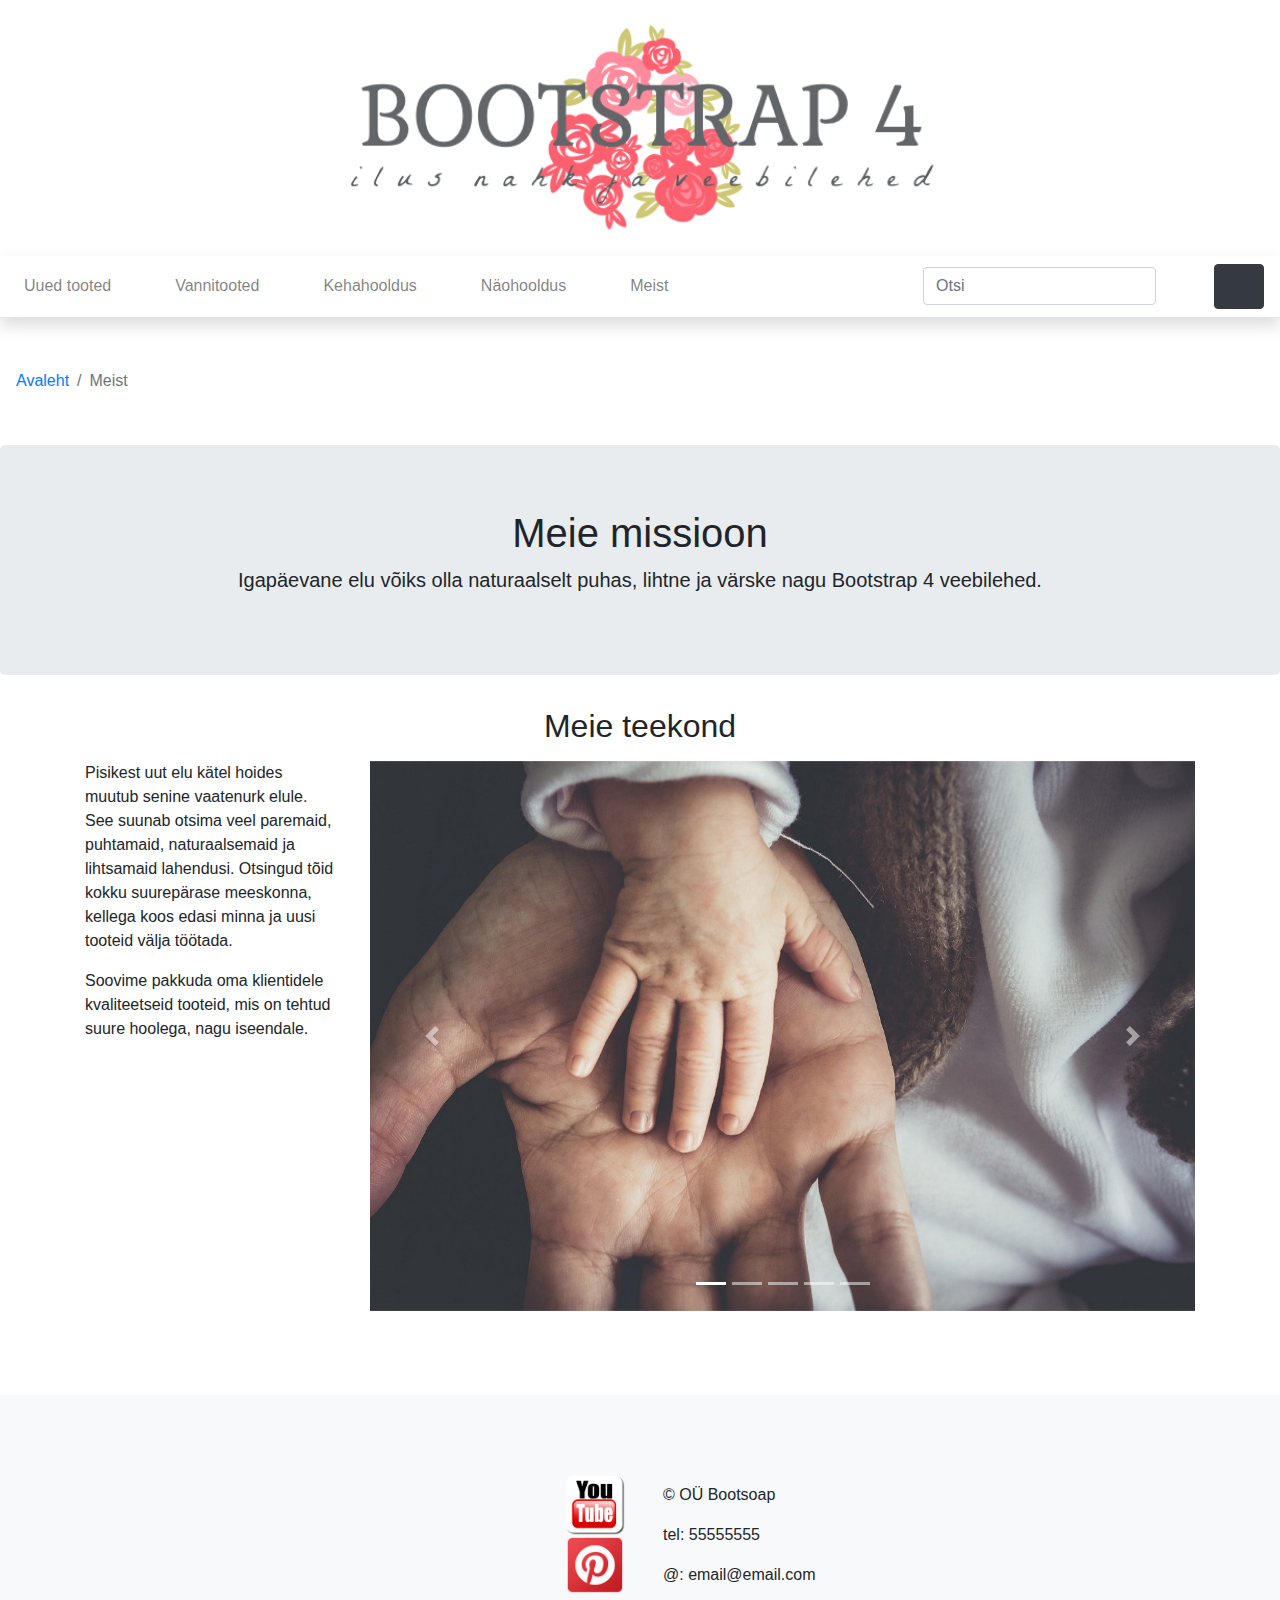
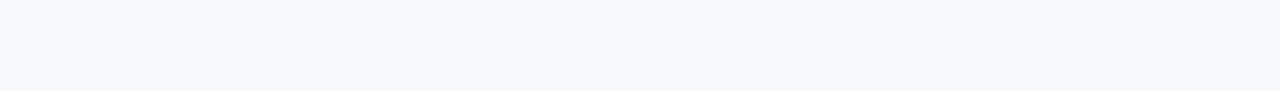
==== meist.html @ 1773c76b "initial" ====
<!doctype html>
<html lang="ee">
    <head>
        <meta charset="utf-8">
        <meta http-equiv="X-UA-Compatible" content="IE=edge">
        <meta name="viewport" content="width=device-width, initial-scale=1, shrink-to-fit=no">
        <meta name="description" content=""> 
        <meta name="author" content="">
        <title>Ostukorv</title>
        <!-- Bootstrap CSS -->
        <link rel="stylesheet" href="https://stackpath.bootstrapcdn.com/bootstrap/4.3.1/css/bootstrap.min.css" integrity="sha384-ggOyR0iXCbMQv3Xipma34MD+dH/1fQ784/j6cY/iJTQUOhcWr7x9JvoRxT2MZw1T" crossorigin="anonymous"> 
        <!-- minu CSS -->
        <link rel="stylesheet" href="custom.css">
    </head>
    <body>
        <!-- päis -->
        <header class="py-2">
            <div class="container-fluid">
                <div class="row">
                    <div class="col-lg-12 my-3 text-center"><a href="index.html"><img src="logo2.png" width="50%"></a></div>              
                </div>          
            </div>
        </header>
        <!-- navigatsioon -->
        <nav class="navbar navbar-expand-lg navbar-light bg-white shadow">
            <button class="navbar-toggler" type="button" data-toggle="collapse" data-target="#navbarNavDropdown" aria-controls="navbarNavDropdown" aria-expanded="false" aria-label="Toggle navigation">
                <span class="navbar-toggler-icon"></span>
            </button>
            <div class="collapse navbar-collapse" id="navbarNavDropdown">
                <ul class="navbar-nav mr-auto">
                    <li class="nav-item"><a class="nav-link" href="#">Uued tooted</a></li>
                    <li class="nav-item dropdown">
                        <a class="nav-link" href="#" id="navbarDropdownMenuLink" data-toggle="dropdown" aria-haspopup="true" aria-expanded="false">Vannitooted</a> 
                        <div class="dropdown-menu" aria-labelledby="navbarDropdownMenuLink"> 
                            <a class="dropdown-item" href="#">Vannisoolad</a> 
                            <a class="dropdown-item" href="#">Vannipiimad</a> 
                            <a class="dropdown-item" href="#">Vannipommid</a>
                            <a class="dropdown-item" href="list.html">Seebid ja du&scaron;igeelid</a>
                        </div> 
                    </li> 
                    <li class="nav-item dropdown"> 
                        <a class="nav-link" href="#" id="navbarDropdownMenuLink" data-toggle="dropdown" aria-haspopup="true" aria-expanded="false">Kehahooldus</a> 
                        <div class="dropdown-menu" aria-labelledby="navbarDropdownMenuLink"> 
                            <a class="dropdown-item" href="#">Kehakreemid</a> 
                            <a class="dropdown-item" href="#">Keha&otilde;lid</a> 
                            <a class="dropdown-item" href="#">Kehakoorijad</a> 
                            <a class="dropdown-item" href="#">Deodorandid</a> 
                            <a class="dropdown-item" href="#">K&auml;te ja jalgade hooldus</a>  
                        </div> 
                    </li> 
                    <li class="nav-item dropdown"> 
                        <a class="nav-link" href="#" id="navbarDropdownMenuLink" data-toggle="dropdown" aria-haspopup="true" aria-expanded="false">N&auml;ohooldus</a> 
                        <div class="dropdown-menu" aria-labelledby="navbarDropdownMenuLink"> 
                            <a class="dropdown-item" href="#">Puhastus ja toniseerimine</a> 
                            <a class="dropdown-item" href="#">Niisutus ja toitmine</a> 
                            <a class="dropdown-item" href="#">Koorijad ja maskid</a> 
                        </div> 
                    </li>
                    <li class="nav-item"><a class="nav-link" href="meist.html">Meist</a></li>
                </ul>
                <!-- search -->
                <form class="form-inline m-2 my-lg-0">
                    <input class="form-control mr-sm-2" type="search" placeholder="Otsi" aria-label="Search">
                    <button class="btn btn-outline-white my-2 my-sm-0" type="submit"><svg class="lnr lnr-magnifier"><use xlink:href="#lnr-magnifier"></use></svg></button>
                </form>
            </div>
            <!-- cart -->
            <a href="cart.html"><button class="btn btn-dark my-2 my-sm-0" type="submit"><svg class="lnr lnr-cart"><use xlink:href="#lnr-cart"></use></svg></button></a>
        </nav> 
        <section>
            <!-- breadcrumb -->
            <nav aria-label="breadcrumb" >
                <ol class="breadcrumb bg-white my-2">
                    <li class="breadcrumb-item"><a href="index.html">Avaleht</a></li>
                    <li class="breadcrumb-item active">Meist</li>
                </ol>
            </nav>
        </section>
        <!-- Tutvustus -->
        <section>
            <div class="jumbotron text-center">
                <h1>Meie missioon</h1>      
                <p class="lead">Igapäevane elu võiks olla naturaalselt puhas, lihtne ja värske nagu Bootstrap 4 veebilehed.</p>
              </div>
            <div class="container">
                <h2 class="h mb-3">Meie teekond</h2>
                <!-- Meie lugu -->
                <div class="row"> 
                    <div class="col-md-3 mb-4"> 
                        <p>Pisikest uut elu kätel hoides muutub senine vaatenurk elule. See suunab otsima veel paremaid, puhtamaid, naturaalsemaid ja lihtsamaid lahendusi. Otsingud tõid kokku 
                            suurepärase meeskonna, kellega koos edasi minna ja uusi tooteid välja töötada.
                        </p>
                        <p>Soovime pakkuda oma klientidele kvaliteetseid tooteid, mis on tehtud suure hoolega, nagu iseendale.</p>

                    </div>
                    <!-- Pildikarussell -->
                    <div class="col-md-9 mb-4"> 
                        <div id="demo" class="carousel slide" data-ride="carousel">

                            <!-- Indicators -->
                            <ul class="carousel-indicators">
                              <li data-target="#demo" data-slide-to="0" class="active"></li>
                              <li data-target="#demo" data-slide-to="1"></li>
                              <li data-target="#demo" data-slide-to="2"></li>
                              <li data-target="#demo" data-slide-to="3"></li>
                              <li data-target="#demo" data-slide-to="4"></li>
                            </ul>
                          
                            <!-- The slideshow -->
                            <div class="carousel-inner">
                              <div class="carousel-item active">
                                <img src="baby-hand.jpg" class="img-fluid" alt="Väike beebi">
                              </div>
                              <div class="carousel-item">
                                <img src="home-office.jpg" class="img-fluid" alt="Kodukontor">
                              </div>
                              <div class="carousel-item">
                                <img src="soap-making.jpg" class="img-fluid" alt="Seebitegu">
                              </div>
                              <div class="carousel-item">
                                <img src="meeting.jpg" class="img-fluid" alt="Meeskond">
                              </div>
                              <div class="carousel-item">
                                <img src="soaps.jpg" class="img-fluid" alt="Seebid">
                              </div>
                            </div>
                          
                            <!-- Left and right controls -->
                            <a class="carousel-control-prev" href="#demo" data-slide="prev">
                              <span class="carousel-control-prev-icon"></span>
                            </a>
                            <a class="carousel-control-next" href="#demo" data-slide="next">
                              <span class="carousel-control-next-icon"></span>
                            </a>
                          
                          </div>
                    </div>
                </div>
        </section>
        <!-- jalus -->
        <footer class="bg-light">
            <div class="container-fluid">
                <div class="row">

                    <div class="col-6">
                        <a href="https://www.youtube.com">
                            <img src="youtube.png" class="rounded ml-auto d-block" style="height: 60px;" alt="YouTube"/>
                        </a> 
                        <a href="#">
                            <img src="pinterest.png" class="rounded ml-auto d-block" style="height: 60px;" alt="Pinterest"/>
                        </a> 
                    </div>
                    <div class="col-6">
                        <div class="p-2">
                            <p>© OÜ Bootsoap</p>
                            <p>tel: 55555555</p>
                            <p>@: email@email.com</p>
                        </div>
                    </div>
                </div>
            </div>
        </footer>       
        <!-- jQuery, Popper.js, Bootstrap JS -->
        <script src="https://code.jquery.com/jquery-3.3.1.slim.min.js" integrity="sha384-q8i/X+965DzO0rT7abK41JStQIAqVgRVzpbzo5smXKp4YfRvH+8abtTE1Pi6jizo" crossorigin="anonymous"></script>
        <script src="https://cdnjs.cloudflare.com/ajax/libs/popper.js/1.14.7/umd/popper.min.js" integrity="sha384-UO2eT0CpHqdSJQ6hJty5KVphtPhzWj9WO1clHTMGa3JDZwrnQq4sF86dIHNDz0W1" crossorigin="anonymous"></script>
        <script src="https://stackpath.bootstrapcdn.com/bootstrap/4.3.1/js/bootstrap.min.js" integrity="sha384-JjSmVgyd0p3pXB1rRibZUAYoIIy6OrQ6VrjIEaFf/nJGzIxFDsf4x0xIM+B07jRM" crossorigin="anonymous"></script>
        <script src="https://cdn.linearicons.com/free/1.0.0/svgembedder.min.js"></script>
    </body>
</html>
---- custom.css ----
.lnr {
    display: inline-block;
    fill: currentColor;
    width: 1em;
    height: 1em;
    vertical-align: -0.05em;
    stroke-width: 2;
}

.lnr-cart {
    width: 1.5em;
    height: 1.5em;
}

.lnr-magnifier {
    color: #000000;   
}

.navbar-nav li {
    margin-right: 3em;
}

section {
    margin-top: 40px;
}

.h {
    text-align: center;
}

.card-body {
    align-content: center;
}

footer {
    margin-top: 60px;
    padding: 5em;
}

.jumbotron  h1{
    font-family: 'Philosopher', sans-serif !important;
  }
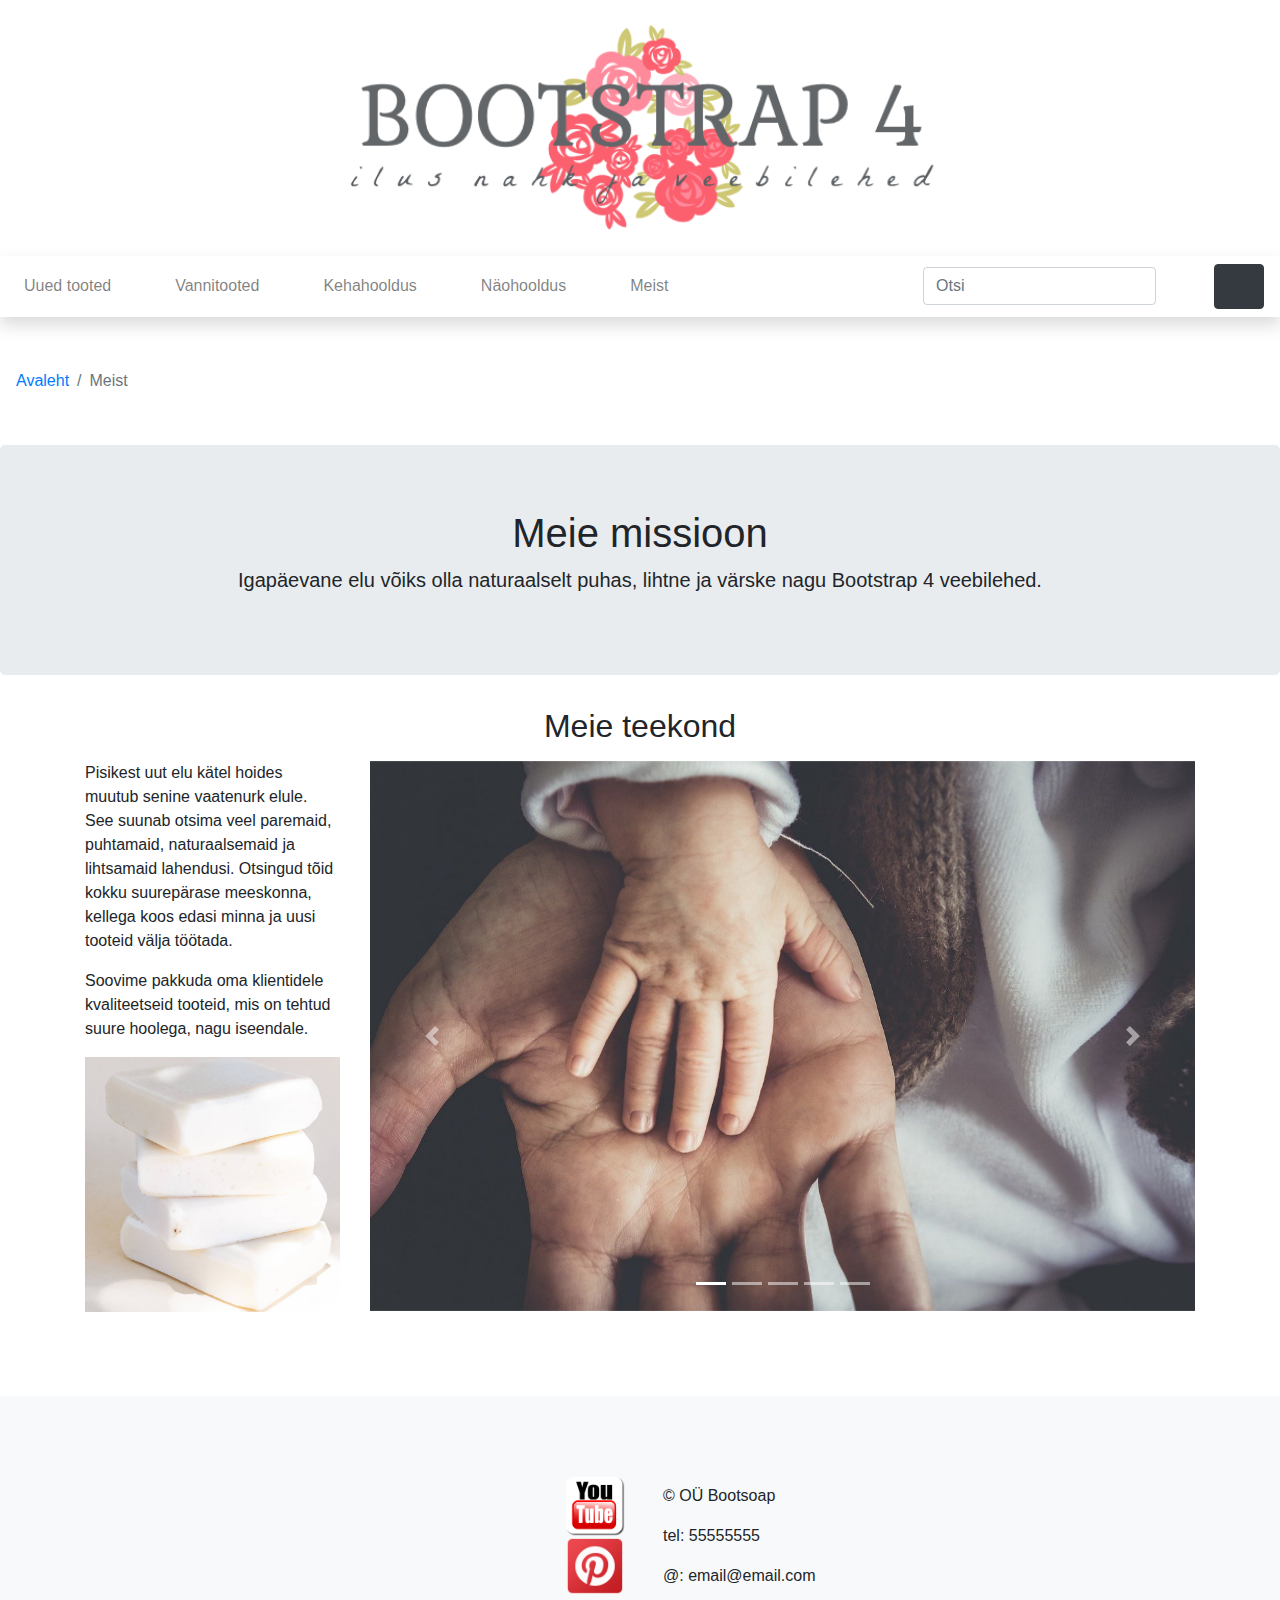
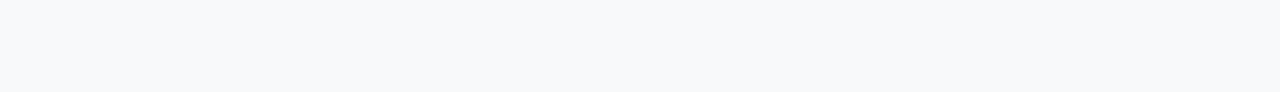
==== commit c4fc889e: "soap added" ====
--- a/meist.html
+++ b/meist.html
@@ -92,6 +92,8 @@
                         </p>
                         <p>Soovime pakkuda oma klientidele kvaliteetseid tooteid, mis on tehtud suure hoolega, nagu iseendale.</p>
 
+                        <img src="soap-dish.jpg" width=100% alt="Seebivalik">
+
                     </div>
                     <!-- Pildikarussell -->
                     <div class="col-md-9 mb-4"> 
